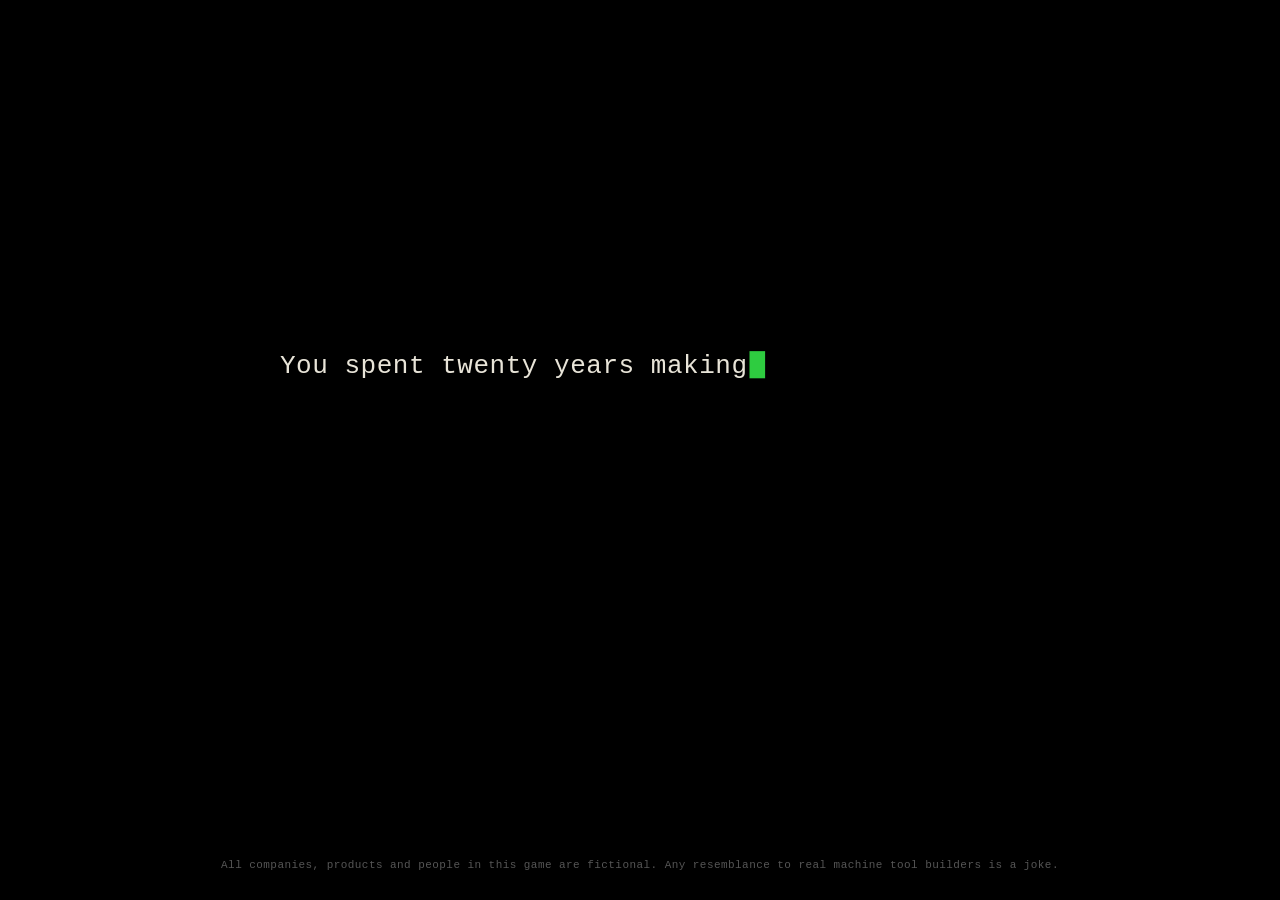
==== index.html @ 15ce0f37 "Add throwable items, WSIB, and percussive maintenance Scrap blocks, a steel block, coffee, a chuck k" ====
<!DOCTYPE html>
<html lang="en">
<head>
<meta charset="utf-8">
<title>Shop Simulator</title>
<meta name="viewport" content="width=device-width, initial-scale=1, maximum-scale=1, user-scalable=no">
<meta name="description" content="Run a plastic injection mold shop. Buy machines, hire people, win contracts, build the tools, ship them on time. Or go broke trying.">
<link rel="icon" href="data:image/svg+xml,%3Csvg xmlns='http://www.w3.org/2000/svg' viewBox='0 0 32 32'%3E%3Crect width='32' height='32' fill='%23222'/%3E%3Crect x='5' y='8' width='22' height='18' fill='%234a6a8a'/%3E%3Crect x='9' y='12' width='14' height='9' fill='%23111'/%3E%3Ccircle cx='24' cy='23' r='2.5' fill='%2340c040'/%3E%3C/svg%3E">
<link rel="stylesheet" href="style.css">
</head>
<body>

<!-- ============ INTRO ============ -->
<div id="intro" class="screen">
  <div class="wrap">
    <p id="introText"></p>
    <p id="introPrompt">press the any key to continue</p>
  </div>
  <p id="disclaimer">All companies, products and people in this game are fictional. Any resemblance to real machine tool builders is a joke.</p>
</div>

<!-- ============ NAME THE SHOP ============ -->
<div id="naming" class="screen hidden">
  <div class="paper">
    <h1>ARTICLES OF INCORPORATION</h1>
    <p class="sub">Form 7A &middot; Sole proprietorship &middot; Tool &amp; die, mold making</p>
    <label for="shopName">Name of business</label>
    <input id="shopName" maxlength="28" autocomplete="off" spellcheck="false" placeholder="e.g. Northside Mold &amp; Tool">
    <p class="fine">The name goes on the sign, the quotes, the invoices, the crates, the coffee mugs, and the complaint emails. Renaming later costs a new sign.</p>
    <div class="row">
      <button id="nameRandom" class="btn ghost">PICK ONE FOR ME</button>
      <button id="nameGo" class="btn">SIGN &amp; OPEN THE DOORS</button>
    </div>
    <p id="continueRow" class="fine hidden">There is an existing shop in this browser. <button id="continueBtn" class="link">Continue it</button> instead.</p>
  </div>
</div>

<!-- ============ THE SHOP ============ -->
<canvas id="game"></canvas>

<div id="hud" class="hidden">
  <div id="shopSign"></div>
  <div id="mail" class="hidden">INBOX <b id="mailCount">0</b></div>
  <div id="cash">$0</div>
  <div id="clock">
    <span id="clockText">Day 1 &middot; Mon 8:00</span>
    <span id="speeds"><button data-speed="0">II</button><button data-speed="1" class="on">1x</button><button data-speed="2">2x</button><button data-speed="3">3x</button><button id="endDay" data-speed="60" title="N">END DAY</button></span>
    <span id="fatigue"></span>
  </div>
  <div id="crosshair"></div>
  <div id="hint"></div>
  <div id="toast"></div>
  <div id="tag"></div>
  <div id="placeBar" class="hidden">
    <div id="placeMsg"></div>
    <div class="placeBtns"><button id="placeRot">ROTATE</button><button id="placeNo">CANCEL</button><button id="placeOk">CONFIRM</button></div>
    <div id="placeHelp">drag it, or click where it goes &middot; arrows nudge &middot; R rotates &middot; Enter confirms &middot; Esc cancels</div>
  </div>
  <div id="touchBtns">
    <button id="isoBtn" aria-label="overhead view">ISO</button>
    <button id="clipBtn" aria-label="clipboard">CLIP</button>
    <button id="pauseBtn" aria-label="pause">II</button>
  </div>
</div>

<div id="touch"><div class="knob"></div></div>
<div id="vignette"></div>

<div id="enter" class="overlay hidden">
  <div>click to walk in</div>
  <small>
    WASD walk &middot; shift run &middot; mouse look &middot; click or E to use, pick up, throw &middot; G to put it down &middot; V overhead view &middot; Tab clipboard &middot; 1 2 3 clock speed &middot; N end the day &middot; Esc pause<br>
    on touch: left side to move, drag the right to look, tap to use
  </small>
</div>

<!-- ============ CLIPBOARD (management) ============ -->
<div id="clip" class="overlay hidden">
  <div class="board">
    <div class="clipTop"><span class="clipTitle" id="clipTitle">CLIPBOARD</span><button id="clipClose" class="x" aria-label="close">&times;</button></div>
    <nav id="clipTabs">
      <button data-tab="inbox" class="on">INBOX <i id="inboxBadge" class="badge hidden"></i></button>
      <button data-tab="jobs">JOBS</button>
      <button data-tab="people">PEOPLE</button>
      <button data-tab="shop">SHOP</button>
      <button data-tab="machines">MACHINES</button>
      <button data-tab="bank">BANK</button>
    </nav>
    <section id="tab-inbox" class="tab"></section>
    <section id="tab-jobs" class="tab hidden"></section>
    <section id="tab-people" class="tab hidden"></section>
    <section id="tab-shop" class="tab hidden"></section>
    <section id="tab-machines" class="tab hidden"></section>
    <section id="tab-bank" class="tab hidden"></section>
  </div>
</div>

<!-- ============ PERSON PANEL ============ -->
<div id="person" class="overlay hidden">
  <div class="board small">
    <div class="clipTop"><span class="clipTitle" id="personTitle">SOMEBODY</span><button id="personClose" class="x" aria-label="close">&times;</button></div>
    <div id="personBody"></div>
  </div>
</div>

<!-- ============ MACHINE PANEL ============ -->
<div id="panel" class="overlay hidden">
  <div class="board small">
    <div class="clipTop"><span class="clipTitle" id="panelTitle">MACHINE</span><button id="panelClose" class="x" aria-label="close">&times;</button></div>
    <div id="panelBody"></div>
  </div>
</div>

<div id="closing" class="overlay hidden">
  <h2>FIVE O'CLOCK.</h2>
  <p id="closingLine"></p>
  <button class="btn" id="homeBtn">LOCK UP &amp; GO HOME</button>
  <button class="btn" id="stayBtn">STAY LATE</button>
  <p class="overlayNote">Stay late and you get more done today. Tomorrow you will be tired, and tired people press the wrong button.</p>
</div>

<div id="night" class="overlay hidden">
  <p id="nightShop"></p>
  <h2>HOME.</h2>
  <div id="nightClock">17:00</div>
  <p id="nightLine"></p>
  <button class="btn hidden" id="wakeBtn">BACK TO WORK</button>
</div>

<div id="pause" class="overlay hidden">
  <h2>PAUSED</h2>
  <p id="pauseShop"></p>
  <button class="btn" id="resumeBtn">BACK TO WORK</button>
  <button class="btn" id="saveBtn">SAVE</button>
  <button class="btn" id="quitBtn">LOCK UP &amp; GO HOME</button>
  <p id="pauseNote"></p>
</div>

<div id="fail" class="overlay hidden">
  <div>the shop could not be loaded.</div>
  <small>this browser does not do WebGL, or something else went wrong. the console knows.</small>
</div>

<script type="module" src="js/main.js"></script>
</body>
</html>
---- style.css ----
:root{--bg:#0a0a0a;--paper:#f3efe4;--ink:#111;--green:#2ecc40;--amber:#f0b429;--red:#d0021b;--steel:#4a6a8a}
*{box-sizing:border-box}
html,body{margin:0;height:100%;background:var(--bg);color:var(--ink);font-family:"Courier New",Courier,monospace;overflow:hidden}
.hidden{display:none!important}
.screen{position:fixed;inset:0;overflow:auto;z-index:10}
button{font:inherit;cursor:pointer}
.btn{background:var(--ink);color:#fff;border:2px solid var(--ink);padding:12px 22px;font-size:15px;letter-spacing:.12em;text-transform:uppercase}
.btn:hover{background:#333}
.btn.ghost{background:transparent;color:var(--ink)}
.btn.ghost:hover{background:#ddd}
.btn[disabled]{opacity:.4;cursor:not-allowed}
.link{background:none;border:none;text-decoration:underline;padding:0;color:inherit}

/* intro */
#intro{background:#000;color:#e8e4d8;display:flex;align-items:center;justify-content:center;padding:24px;cursor:pointer;user-select:none;transition:opacity .7s;z-index:30}
#intro.fade{opacity:0}
#intro .wrap{max-width:720px;width:100%}
#introText{font-size:clamp(18px,2.6vw,26px);line-height:1.7;min-height:6em;margin:0;letter-spacing:.02em;white-space:pre-line}
#introText::after{content:'\2588';animation:blink 1s steps(1) infinite;margin-left:2px;color:var(--green)}
@keyframes blink{50%{opacity:0}}
#introPrompt{margin:40px 0 0;font-size:14px;letter-spacing:.25em;color:#888;opacity:0;transition:opacity .8s}
#introPrompt.show{opacity:1;animation:blink 1.6s steps(1) infinite}
#disclaimer{position:absolute;left:0;right:0;bottom:18px;text-align:center;font-size:11px;color:#555;padding:0 24px;letter-spacing:.04em}

/* naming */
#naming{background:#2a2a2a;display:flex;align-items:center;justify-content:center;padding:24px}
.paper{background:var(--paper);max-width:620px;width:100%;padding:36px 40px;box-shadow:0 20px 60px rgba(0,0,0,.6);border-top:14px solid #c9c2ad}
.paper h1{margin:0;font-size:clamp(20px,3.4vw,30px);letter-spacing:.14em;border-bottom:3px double var(--ink);padding-bottom:10px}
.paper .sub{color:#666;font-size:12px;letter-spacing:.08em;margin:8px 0 28px}
.paper label{display:block;font-size:12px;letter-spacing:.2em;text-transform:uppercase;color:#555;margin-bottom:6px}
.paper input{width:100%;font:inherit;font-size:clamp(20px,3vw,28px);padding:10px 12px;border:none;border-bottom:2px solid var(--ink);background:transparent;outline:none;letter-spacing:.04em}
.paper .fine{font-size:12px;color:#666;line-height:1.6;margin:16px 0 24px}
.paper .row{display:flex;gap:12px;flex-wrap:wrap;justify-content:flex-end}

/* canvas + hud */
#game{position:fixed;inset:0;width:100%;height:100%;display:block;z-index:1}
#hud{position:fixed;inset:0;pointer-events:none;color:#fff;text-shadow:0 1px 2px #000;z-index:2}
#shopSign{position:absolute;left:18px;top:14px;font-size:15px;letter-spacing:.2em;text-transform:uppercase;opacity:.9}
#mail{position:absolute;left:18px;top:40px;font-size:11px;letter-spacing:.2em;color:var(--amber);border:1px solid var(--amber);padding:3px 8px}
#mail b{background:var(--amber);color:#000;padding:0 6px;margin-left:4px}
.badge{display:inline-block;background:var(--red);color:#fff;font-style:normal;font-size:10px;padding:1px 6px;margin-left:4px;border-radius:9px}
.rfq{border:2px solid var(--ink);background:#fff;padding:12px 14px;margin:0 0 12px;position:relative}
.rfq.quoted{border-style:dashed;opacity:.8}
.rfq .from{font-size:11px;letter-spacing:.15em;color:#666;text-transform:uppercase}
.rfq h3{margin:4px 0 6px;font-size:16px;letter-spacing:.04em}
.stages{list-style:none;padding:0;margin:8px 0;font-size:12px;display:flex;flex-wrap:wrap;gap:6px}
.stages li{border:1px solid #999;padding:2px 8px;background:#f7f5ee}
.stages li.missing{border-color:var(--red);color:var(--red)}
.stages li.done{border-color:#2a7a2a;color:#2a7a2a;text-decoration:line-through}
.stages li.out{border-color:#b08a2a;color:#8a6a1a}
.quote{display:flex;align-items:center;gap:12px;flex-wrap:wrap;margin-top:10px}
.quote input[type=range]{flex:1;min-width:140px}
.quote .price{font-size:20px;font-weight:bold;min-width:90px}
.quote .est{font-size:11px;color:#666}
.quote button{background:var(--ink);color:#fff;border:none;padding:8px 14px;font-size:12px;letter-spacing:.08em}
.quote button.ghost{background:transparent;color:#444;border:1px solid #999}
.msg{border-bottom:1px dotted #bbb;padding:10px 4px}
.msg.unread{background:#fffbe6}
.msg .from{font-size:11px;letter-spacing:.15em;color:#666;text-transform:uppercase}
.msg .subj{font-weight:bold;margin:2px 0}
.msg .body{font-size:13px;color:#333;line-height:1.5}
.job{border:2px solid var(--ink);background:#fff;padding:12px 14px;margin:0 0 12px}
.job.ready{border-color:#2a7a2a}
.job.late{border-color:var(--red)}
.job .meta{font-size:12px;color:#555;margin:2px 0 6px}
.job .item{border-top:1px dotted #bbb;padding:8px 0 4px;margin-top:6px}
.job .item .bar{margin:2px 0 6px}
.job .acts{display:flex;gap:8px;flex-wrap:wrap;margin-top:8px}
.job .acts button{background:var(--ink);color:#fff;border:none;padding:8px 14px;font-size:12px;letter-spacing:.08em}
.job .acts button.ship{background:#2a7a2a}
.job .acts button.ghost{background:transparent;color:#444;border:1px solid #999}
.pickjob{list-style:none;padding:0;margin:8px 0}
.pickjob li{display:flex;justify-content:space-between;align-items:center;gap:10px;padding:8px 0;border-bottom:1px dotted #bbb}
.pickjob button{background:var(--ink);color:#fff;border:none;padding:6px 12px;font-size:11px;letter-spacing:.08em}
.pickjob li.practice{color:#666}
#cash{position:absolute;right:18px;top:14px;font-size:22px;font-weight:bold;letter-spacing:.06em;transition:color .3s}
#cash.bad{color:#ff5c5c}
#clock{position:absolute;left:18px;bottom:16px;font-size:14px;letter-spacing:.08em;display:flex;gap:14px;align-items:center}
#speeds{display:inline-flex;gap:4px;pointer-events:auto}
#speeds button{width:38px;height:28px;background:rgba(0,0,0,.5);color:#ccc;border:1px solid rgba(255,255,255,.35);font-size:12px;padding:0}
#speeds button.on{background:#fff;color:#000;border-color:#fff}
#speeds #endDay{width:auto;padding:0 10px;letter-spacing:.08em}
#endDay.home{background:rgba(240,180,41,.25);border-color:var(--amber);color:#fff}
#fatigue{font-size:11px;letter-spacing:.2em;color:var(--amber);padding:3px 8px;border:1px solid var(--amber);display:none}
#fatigue.show{display:inline-block}
#fatigue.bad{color:#ff6b6b;border-color:#ff6b6b}
#crosshair{position:absolute;left:50%;top:50%;width:6px;height:6px;margin:-3px;border-radius:50%;background:rgba(255,255,255,.85)}
body.iso #crosshair{display:none}
#hint{position:absolute;left:50%;top:calc(50% + 22px);transform:translateX(-50%);font-size:14px;letter-spacing:.08em;opacity:0;transition:opacity .15s;white-space:nowrap}
#hint.show{opacity:1}
#toast{position:absolute;left:50%;top:calc(50% - 90px);transform:translateX(-50%);font-size:16px;opacity:0;transition:opacity .3s;white-space:nowrap;letter-spacing:.06em;max-width:90vw;text-align:center}
#toast.show{opacity:1}
#tag{position:absolute;left:50%;top:calc(50% - 56px);transform:translateX(-50%);font-size:12px;letter-spacing:.1em;background:rgba(0,0,0,.6);padding:6px 10px;border:1px solid rgba(255,255,255,.3);opacity:0;transition:opacity .15s;white-space:nowrap}
#tag.show{opacity:1}
#placeBar{position:absolute;left:50%;bottom:64px;transform:translateX(-50%);display:flex;flex-direction:column;align-items:center;gap:8px;pointer-events:auto;background:rgba(0,0,0,.65);padding:12px 16px;border:1px solid rgba(255,255,255,.3);max-width:94vw}
#placeMsg{font-size:14px;letter-spacing:.1em;min-height:1.2em}
#placeMsg.bad{color:#ff6b6b}
.placeBtns{display:flex;gap:8px}
.placeBtns button{min-width:100px;height:40px;background:rgba(255,255,255,.1);color:#eee;border:1px solid rgba(255,255,255,.5);font-size:13px;letter-spacing:.12em}
.placeBtns button:hover{background:rgba(255,255,255,.22)}
#placeOk{background:var(--green);color:#000;border-color:var(--green);font-weight:bold}
#placeOk:hover{background:#5ee070}
#placeOk[disabled]{background:#444;color:#999;border-color:#555;cursor:not-allowed}
#placeHelp{font-size:11px;color:#aaa;letter-spacing:.06em;text-align:center}
body.touch #placeHelp{display:none}
body.touch #placeBar{bottom:110px}
#touchBtns{position:absolute;right:16px;top:52px;display:flex;flex-direction:column;gap:8px;pointer-events:auto}
#touchBtns button{display:none;width:52px;height:40px;font-size:12px;font-weight:bold;letter-spacing:.08em;color:#eee;background:rgba(0,0,0,.45);border:1px solid rgba(255,255,255,.5);padding:0}
body.touch #touchBtns button{display:block}

/* touch joystick */
#touch{position:fixed;left:24px;bottom:60px;width:120px;height:120px;border-radius:50%;border:2px solid rgba(255,255,255,.35);display:none;z-index:4;pointer-events:none}
#touch .knob{position:absolute;left:40px;top:40px;width:40px;height:40px;border-radius:50%;background:rgba(255,255,255,.5)}
body.touch:not(.iso) #touch{display:block}
body.touch #enter small{display:none}

/* overlays */
.overlay{position:fixed;inset:0;display:flex;flex-direction:column;align-items:center;justify-content:center;color:#eee;text-align:center;background:rgba(0,0,0,.78);z-index:5;padding:20px}
.overlay small{display:block;margin-top:14px;font-size:12px;color:#999;letter-spacing:.05em;line-height:1.9}
#pause h2,#closing h2,#night h2{letter-spacing:.3em;font-weight:normal}
#closing{background:rgba(0,0,0,.86)}
#closing .btn,#night .btn{background:transparent;color:#eee;border-color:#eee;min-width:280px;margin:5px}
#closing .btn:hover,#night .btn:hover{background:#eee;color:#111}
#closingLine{color:#aaa;font-size:14px;letter-spacing:.06em;margin:0 0 18px;max-width:520px;line-height:1.7}
.overlayNote{color:#777;font-size:12px;max-width:520px;line-height:1.7;letter-spacing:.04em;margin-top:18px}
#night{background:#000;z-index:8;transition:opacity 1.2s}
#night.fade{opacity:0}
#nightShop{letter-spacing:.2em;color:#666;font-size:12px}
#nightClock{font-size:clamp(40px,8vw,72px);letter-spacing:.1em;margin:8px 0 14px;font-variant-numeric:tabular-nums}
#nightLine{color:#aaa;font-size:14px;letter-spacing:.06em;max-width:520px;line-height:1.8;min-height:3em}
body.tired #vignette{opacity:1}
#vignette{position:fixed;inset:0;pointer-events:none;z-index:3;opacity:0;transition:opacity 2s;background:radial-gradient(ellipse at center,transparent 45%,rgba(0,0,0,.55) 100%)}
#pause .btn{background:transparent;color:#eee;border-color:#eee;min-width:260px;margin:5px}
#pause .btn:hover{background:#eee;color:#111}
#pauseShop{letter-spacing:.15em;color:#aaa;font-size:13px;margin:0 0 18px}
#pauseNote{color:#888;font-size:13px;min-height:1.4em;margin-top:18px;letter-spacing:.05em}

/* clipboard */
.board{background:var(--paper);color:var(--ink);width:min(820px,96vw);max-height:92vh;overflow:auto;text-align:left;box-shadow:0 20px 60px rgba(0,0,0,.6);border-top:16px solid #5a4a33;position:relative}
.board.small{width:min(520px,96vw)}
.board::before{content:'';position:absolute;left:50%;top:-30px;width:110px;height:30px;margin-left:-55px;background:#777;border-radius:6px 6px 0 0;box-shadow:inset 0 -6px 0 #444}
.clipTop{display:flex;justify-content:space-between;align-items:center;padding:16px 20px 8px}
.clipTitle{letter-spacing:.3em;font-size:14px}
.x{background:none;border:none;font-size:26px;line-height:1;color:#444;padding:0 4px}
#clipTabs{display:flex;gap:0;border-bottom:2px solid var(--ink);margin:0 20px}
#clipTabs button{flex:1;background:transparent;border:none;padding:10px 0;letter-spacing:.2em;font-size:13px;color:#777;border-bottom:3px solid transparent;margin-bottom:-2px}
#clipTabs button.on{color:var(--ink);border-bottom-color:var(--ink)}
.tab{padding:18px 20px 26px}
.cat{list-style:none;padding:0;margin:0;display:grid;grid-template-columns:repeat(auto-fill,minmax(230px,1fr));gap:12px}
.cat li{border:2px solid var(--ink);background:#fff;padding:12px;display:flex;flex-direction:column;gap:6px;position:relative}
.cat .name{font-weight:bold;font-size:15px;text-transform:uppercase;letter-spacing:.04em}
.cat .brand{font-size:12px;color:#555}
.cat .blurb{font-size:12px;color:#555;line-height:1.5;flex:1}
.cat .foot{font-size:11px;color:#777;letter-spacing:.05em}
.cat .buy{display:flex;gap:6px;margin-top:4px}
.cat .buy button{flex:1;background:var(--ink);color:#fff;border:none;padding:8px 4px;font-size:12px;letter-spacing:.06em}
.cat .buy button.used{background:#6b5a3e}
.cat .buy button.fin{background:#2a5a8a;font-size:11px}
h4.sect{letter-spacing:.2em;font-size:12px;margin:22px 0 8px;border-bottom:1px solid #999;padding-bottom:4px}
.cat .buy button[disabled]{opacity:.35;cursor:not-allowed}
.cat .tagx{position:absolute;top:-10px;left:12px;background:var(--red);color:#fff;font-size:10px;padding:2px 8px;letter-spacing:.1em}
.ledger{width:100%;border-collapse:collapse;font-size:13px}
.ledger th{text-align:left;border-bottom:2px solid var(--ink);padding:6px 4px;letter-spacing:.1em;font-size:11px}
.ledger td{padding:6px 4px;border-bottom:1px dotted #bbb}
.ledger td.num{text-align:right;white-space:nowrap}
.ledger tr.neg td.num{color:var(--red)}
.big{font-size:26px;font-weight:bold;margin:4px 0 14px}
.note{font-size:12px;color:#666;line-height:1.6}
.row2{display:flex;justify-content:space-between;align-items:baseline;gap:12px;flex-wrap:wrap}
#panelBody,#personBody{padding:6px 20px 24px;font-size:13px;line-height:1.6}
.speech{background:#fff;border:2px solid var(--ink);padding:10px 14px;margin:6px 0 14px;position:relative;font-size:14px}
.speech::after{content:'';position:absolute;left:22px;bottom:-10px;border:8px solid transparent;border-top-color:var(--ink);border-bottom:0}
.skills{display:flex;gap:10px;flex-wrap:wrap;font-size:11px;letter-spacing:.06em;margin:6px 0}
.skills span{border:1px solid #999;padding:2px 8px;background:#f7f5ee}
.skills span.lie{border-color:var(--red);color:var(--red)}
.pcard{border:2px solid var(--ink);background:#fff;padding:12px 14px;margin:0 0 12px}
.pcard .acts{display:flex;gap:8px;flex-wrap:wrap;margin-top:8px}
.pcard .acts button,.pacts button{background:var(--ink);color:#fff;border:none;padding:8px 14px;font-size:12px;letter-spacing:.08em}
.pcard .acts button.ghost,.pacts button.ghost{background:transparent;color:#444;border:1px solid #999}
.pcard .acts button.danger{background:transparent;color:var(--red);border:1px solid var(--red)}
.pacts{display:flex;gap:8px;flex-wrap:wrap;margin:10px 0}
.morale{font-size:11px;letter-spacing:.15em;text-transform:uppercase}
.morale.low{color:var(--red)}
#panelBody .check{list-style:none;padding:0;margin:10px 0}
#panelBody .check li{padding:6px 0;border-bottom:1px dotted #bbb;display:flex;justify-content:space-between;gap:10px}
#panelBody .check li.done{color:#2a7a2a}
#panelBody .check li.skipped{color:var(--red)}
#panelBody .check .why{font-style:normal;font-size:10px;letter-spacing:.1em;color:var(--red);margin-left:6px}
#panelBody .check button{background:var(--ink);color:#fff;border:none;padding:4px 10px;font-size:11px;letter-spacing:.08em}
#panelBody .check button.skip{background:transparent;color:#444;border:1px solid #999}
.mgHead{display:flex;justify-content:space-between;align-items:baseline;gap:10px;margin:8px 0 6px;flex-wrap:wrap}
.mgHead b{letter-spacing:.08em}
.mgHead span{font-size:11px;color:#666}
canvas.mg{display:block;width:100%;max-width:420px;height:auto;border:2px solid var(--ink);background:#f3efe4;touch-action:none;user-select:none;cursor:pointer}
.mgFoot{min-height:1.6em;font-size:13px;margin:8px 0 4px;color:#333}
.files{list-style:none;padding:0;margin:0;border:2px solid var(--ink);background:#fff;max-height:240px;overflow:auto}
.files li{padding:7px 12px;border-bottom:1px dotted #bbb;cursor:pointer;font-size:13px;letter-spacing:.04em}
.files li:hover{background:#eef}
.cycle{display:block;width:100%;margin:16px 0 6px;background:var(--green);color:#000;border:4px solid #1a7a2a;padding:16px;font-size:18px;font-weight:bold;letter-spacing:.3em;box-shadow:0 6px 0 #0b4a16}
.cycle:active{transform:translateY(4px);box-shadow:0 2px 0 #0b4a16}
.cycle[disabled]{filter:grayscale(.8);opacity:.6}
.bar{height:8px;background:#ddd;border:1px solid #999;margin:4px 0 10px}
.bar i{display:block;height:100%;background:var(--steel)}
.btn.sm{padding:6px 12px;font-size:12px}
@media (max-width:600px){.paper{padding:26px 20px}.tab{padding:14px 12px 20px}#clipTabs{margin:0 12px}#cash{font-size:18px}}
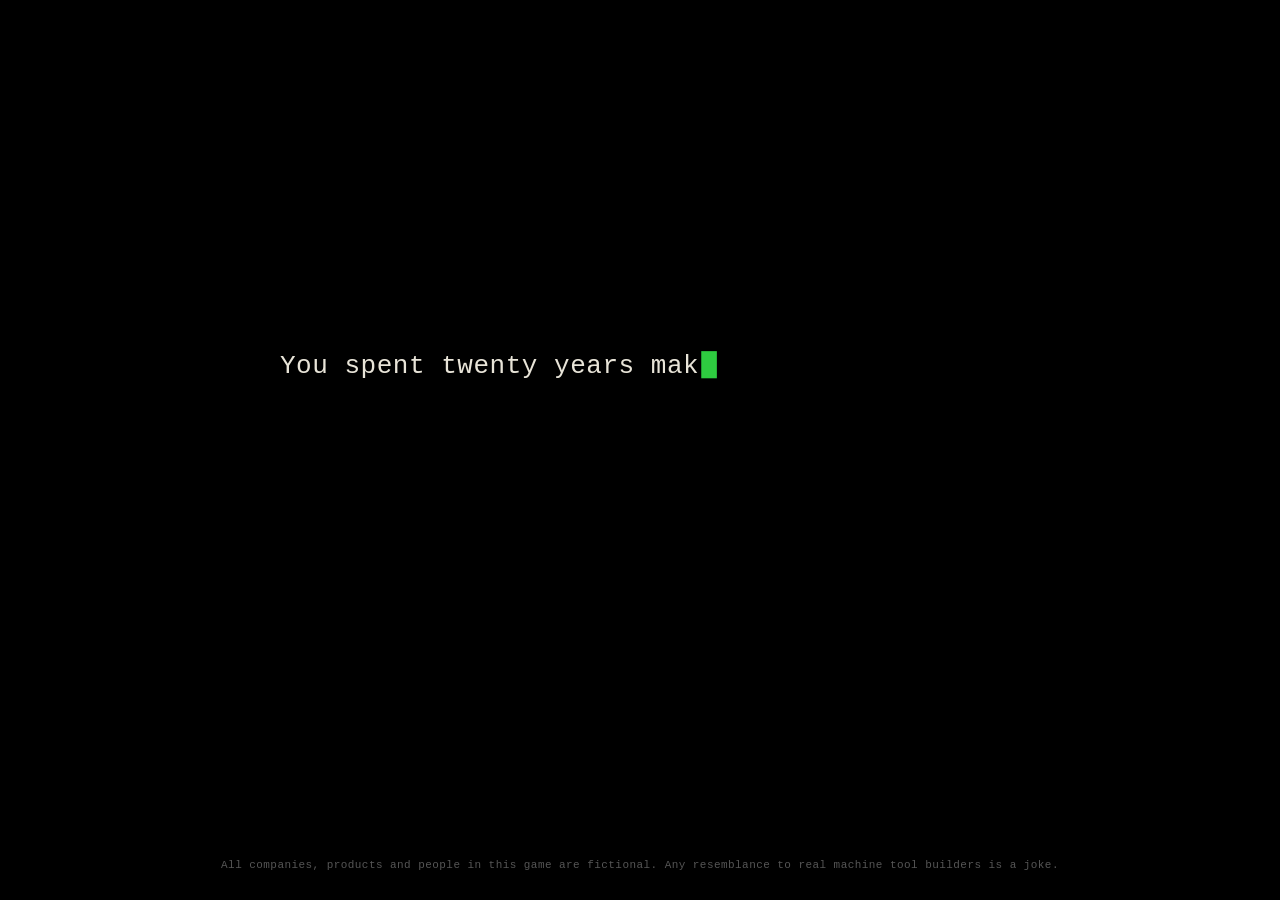
==== commit 5c188302: "Life on the floor: speech bubbles, gathering round, the radio, whiteboard, war stories Crew lines no" ====
--- a/index.html
+++ b/index.html
@@ -65,6 +65,7 @@
 
 <div id="touch"><div class="knob"></div></div>
 <div id="vignette"></div>
+<div id="bubbles"></div>
 
 <div id="enter" class="overlay hidden">
   <div>click to walk in</div>
@@ -134,6 +135,7 @@
   <button class="btn" id="saveBtn">SAVE</button>
   <button class="btn" id="quitBtn">LOCK UP &amp; GO HOME</button>
   <p id="pauseNote"></p>
+  <div id="pauseWall"></div>
 </div>
 
 <div id="fail" class="overlay hidden">
--- a/style.css
+++ b/style.css
@@ -129,6 +129,13 @@
 #nightClock{font-size:clamp(40px,8vw,72px);letter-spacing:.1em;margin:8px 0 14px;font-variant-numeric:tabular-nums}
 #nightLine{color:#aaa;font-size:14px;letter-spacing:.06em;max-width:520px;line-height:1.8;min-height:3em}
 body.tired #vignette{opacity:1}
+#bubbles{position:fixed;inset:0;pointer-events:none;z-index:3;overflow:hidden}
+.bubble{position:absolute;transform:translate(-50%,-100%);background:#f3efe4;color:#111;font-size:13px;padding:6px 10px;border:2px solid #111;max-width:260px;white-space:normal;text-align:center;line-height:1.35;opacity:0;transition:opacity .2s}
+.bubble.show{opacity:1}
+.bubble::after{content:'';position:absolute;left:50%;bottom:-9px;margin-left:-7px;border:7px solid transparent;border-top-color:#111;border-bottom:0}
+.bubble b{display:block;font-size:10px;letter-spacing:.15em;color:#666;margin-bottom:2px}
+#pauseWall{max-width:560px;font-size:12px;color:#999;line-height:1.8;margin-top:14px;letter-spacing:.04em}
+#pauseWall b{color:#eee}
 #vignette{position:fixed;inset:0;pointer-events:none;z-index:3;opacity:0;transition:opacity 2s;background:radial-gradient(ellipse at center,transparent 45%,rgba(0,0,0,.55) 100%)}
 #pause .btn{background:transparent;color:#eee;border-color:#eee;min-width:260px;margin:5px}
 #pause .btn:hover{background:#eee;color:#111}
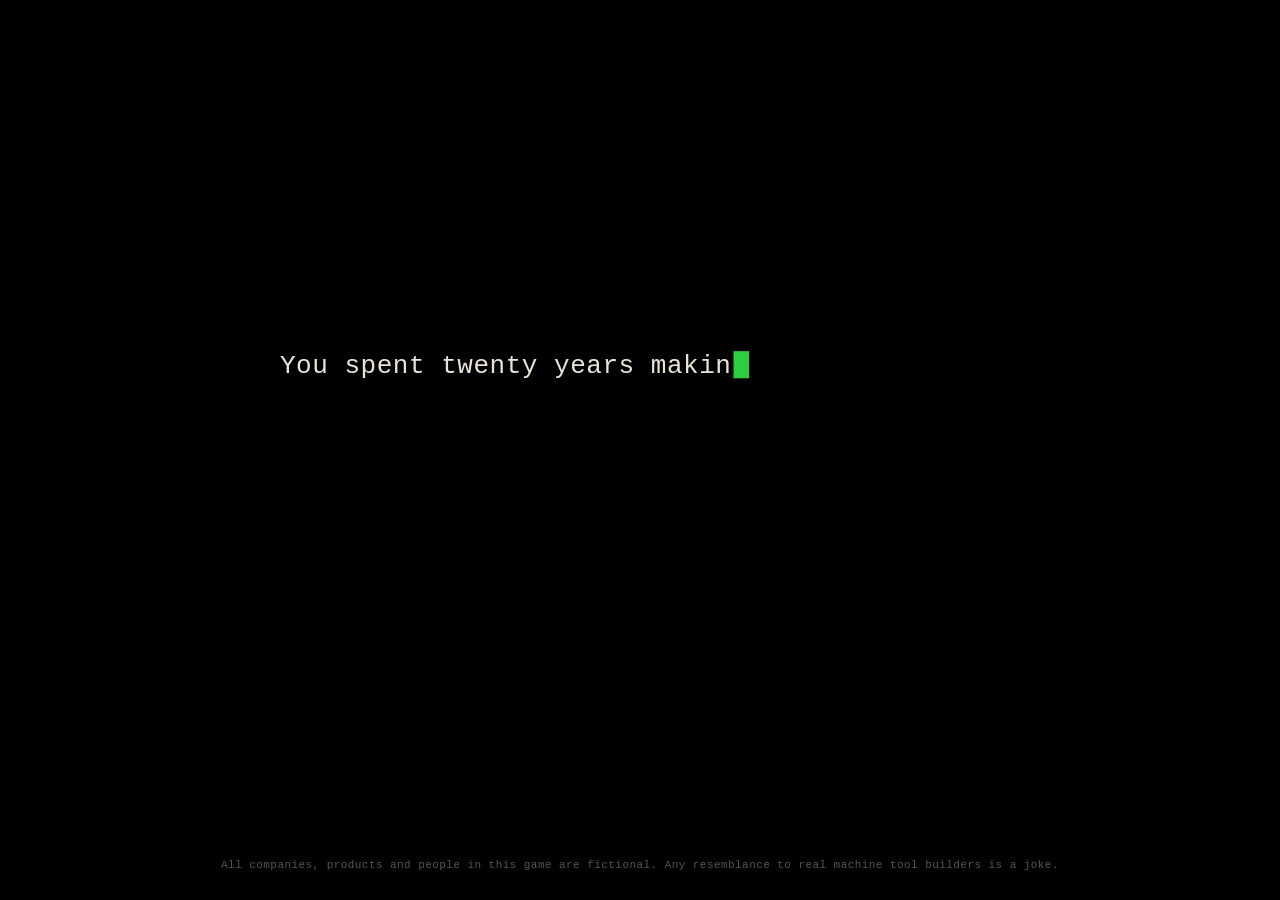
==== commit a95cad5b: "Add the valuation and the retirement ending The BANK tab and the pause screen show what the shop is " ====
--- a/index.html
+++ b/index.html
@@ -126,6 +126,20 @@
   <div id="nightClock">17:00</div>
   <p id="nightLine"></p>
   <button class="btn hidden" id="wakeBtn">BACK TO WORK</button>
+  <button class="btn hidden" id="retireBtn">RETIRE</button>
+</div>
+
+<div id="retire" class="overlay hidden">
+  <div class="paper wide">
+    <h1>NOTICE OF RETIREMENT</h1>
+    <p class="sub" id="retireShop"></p>
+    <div id="retireBody"></div>
+    <div class="row">
+      <button id="retireNo" class="btn ghost">ONE MORE YEAR</button>
+      <button id="retireYes" class="btn">SELL THE SHOP</button>
+    </div>
+    <p class="fine">Selling the shop ends this game. The save goes in the dumpster with the tarp. The wall comes with you.</p>
+  </div>
 </div>
 
 <div id="pause" class="overlay hidden">
@@ -134,6 +148,7 @@
   <button class="btn" id="resumeBtn">BACK TO WORK</button>
   <button class="btn" id="saveBtn">SAVE</button>
   <button class="btn" id="quitBtn">LOCK UP &amp; GO HOME</button>
+  <button class="btn hidden" id="pauseRetire">RETIRE</button>
   <p id="pauseNote"></p>
   <div id="pauseWall"></div>
 </div>
--- a/style.css
+++ b/style.css
@@ -210,3 +210,17 @@
 .bar i{display:block;height:100%;background:var(--steel)}
 .btn.sm{padding:6px 12px;font-size:12px}
 @media (max-width:600px){.paper{padding:26px 20px}.tab{padding:14px 12px 20px}#clipTabs{margin:0 12px}#cash{font-size:18px}}
+
+/* the retirement paper */
+#retire{z-index:9}
+#retire .paper{color:var(--ink);text-align:center}
+#retire .paper h1{color:var(--ink)}
+#retire .paper.wide{max-width:640px;max-height:92vh;overflow:auto}
+#retireBody{text-align:left;font-size:13px;line-height:1.7;color:#333}
+#retireBody h4{margin:14px 0 4px;letter-spacing:.2em;font-weight:normal;color:#666;font-size:11px}
+#retireBody table{width:100%;border-collapse:collapse}
+#retireBody td{padding:2px 0;border-bottom:1px dotted #bbb}
+#retireBody td.num{text-align:right;font-variant-numeric:tabular-nums}
+#retireBody tr.total td{border-bottom:2px solid #333;font-weight:bold}
+#retireBody .verdict{margin:0;padding-left:18px}
+#retireBody .verdict li{margin:2px 0}
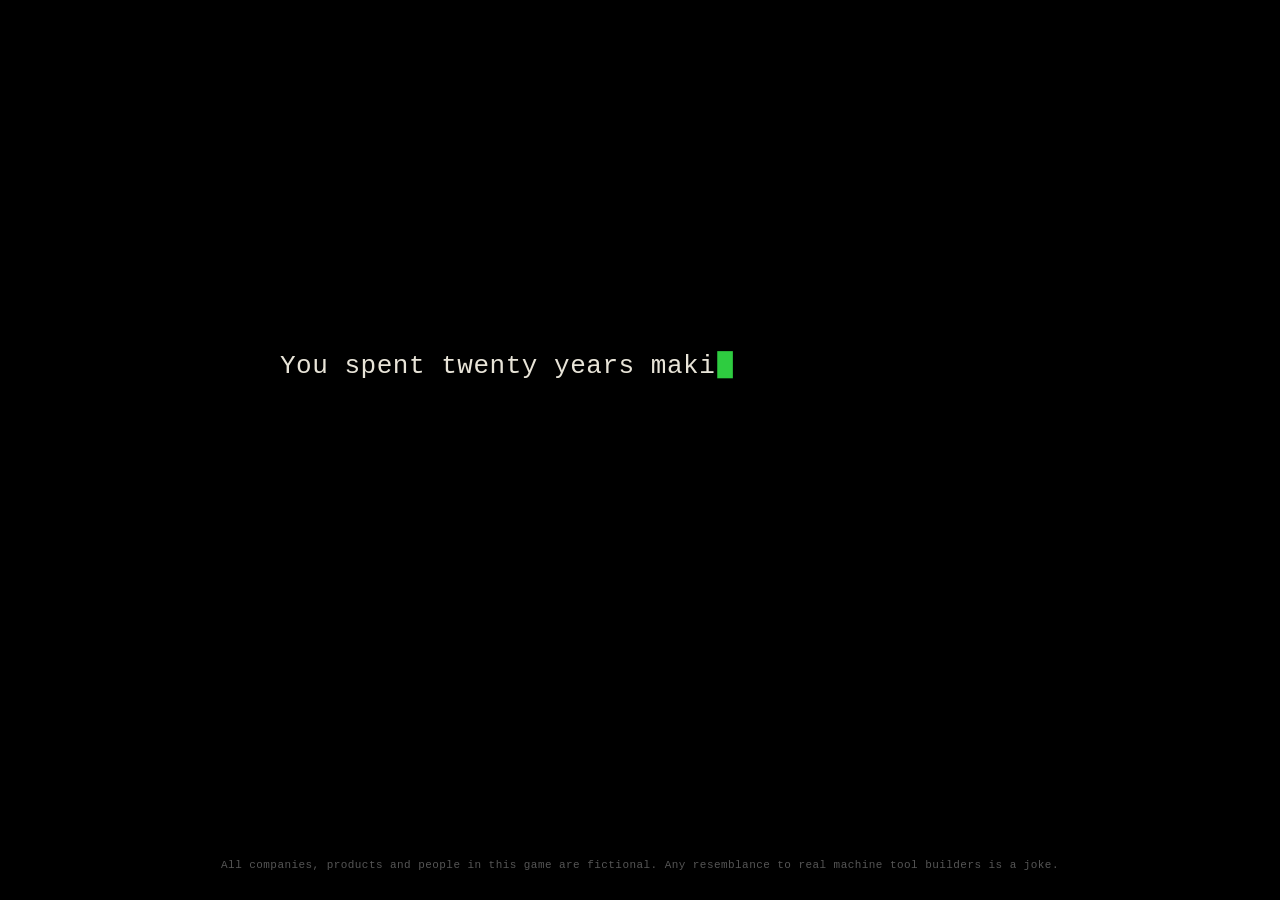
==== commit 51cae59b: "Add maintenance, breakdowns, tech visits, the E-stop and the bank calling it Machines carry way oil " ====
--- a/index.html
+++ b/index.html
@@ -153,6 +153,15 @@
   <div id="pauseWall"></div>
 </div>
 
+<div id="broke" class="overlay hidden">
+  <p id="brokeShop"></p>
+  <h2>THE BANK CALLED IT.</h2>
+  <p id="brokeLine"></p>
+  <button class="btn" id="brokeLoad">LOAD LAST MONTH</button>
+  <button class="btn" id="brokeNew">START OVER</button>
+  <p class="overlayNote">Four weeks in the red. They were polite about it. The autosave from the start of the month is still on the desk.</p>
+</div>
+
 <div id="fail" class="overlay hidden">
   <div>the shop could not be loaded.</div>
   <small>this browser does not do WebGL, or something else went wrong. the console knows.</small>
--- a/style.css
+++ b/style.css
@@ -117,10 +117,10 @@
 /* overlays */
 .overlay{position:fixed;inset:0;display:flex;flex-direction:column;align-items:center;justify-content:center;color:#eee;text-align:center;background:rgba(0,0,0,.78);z-index:5;padding:20px}
 .overlay small{display:block;margin-top:14px;font-size:12px;color:#999;letter-spacing:.05em;line-height:1.9}
-#pause h2,#closing h2,#night h2{letter-spacing:.3em;font-weight:normal}
+#pause h2,#closing h2,#night h2,#broke h2{letter-spacing:.3em;font-weight:normal}
 #closing{background:rgba(0,0,0,.86)}
-#closing .btn,#night .btn{background:transparent;color:#eee;border-color:#eee;min-width:280px;margin:5px}
-#closing .btn:hover,#night .btn:hover{background:#eee;color:#111}
+#closing .btn,#night .btn,#broke .btn{background:transparent;color:#eee;border-color:#eee;min-width:280px;margin:5px}
+#closing .btn:hover,#night .btn:hover,#broke .btn:hover{background:#eee;color:#111}
 #closingLine{color:#aaa;font-size:14px;letter-spacing:.06em;margin:0 0 18px;max-width:520px;line-height:1.7}
 .overlayNote{color:#777;font-size:12px;max-width:520px;line-height:1.7;letter-spacing:.04em;margin-top:18px}
 #night{background:#000;z-index:8;transition:opacity 1.2s}
@@ -224,3 +224,10 @@
 #retireBody tr.total td{border-bottom:2px solid #333;font-weight:bold}
 #retireBody .verdict{margin:0;padding-left:18px}
 #retireBody .verdict li{margin:2px 0}
+#broke{background:#000;z-index:9}
+#brokeShop{letter-spacing:.2em;color:#666;font-size:12px}
+#brokeLine{color:#aaa;font-size:14px;max-width:520px;line-height:1.8}
+.maint{display:flex;gap:6px;flex-wrap:wrap;align-items:center;margin:6px 0 10px}
+.maint .note{flex:1 1 100%}
+#hint.alarm{color:#ff3b3b;font-weight:bold;animation:blink .35s steps(2) infinite}
+@keyframes blink{to{opacity:.2}}
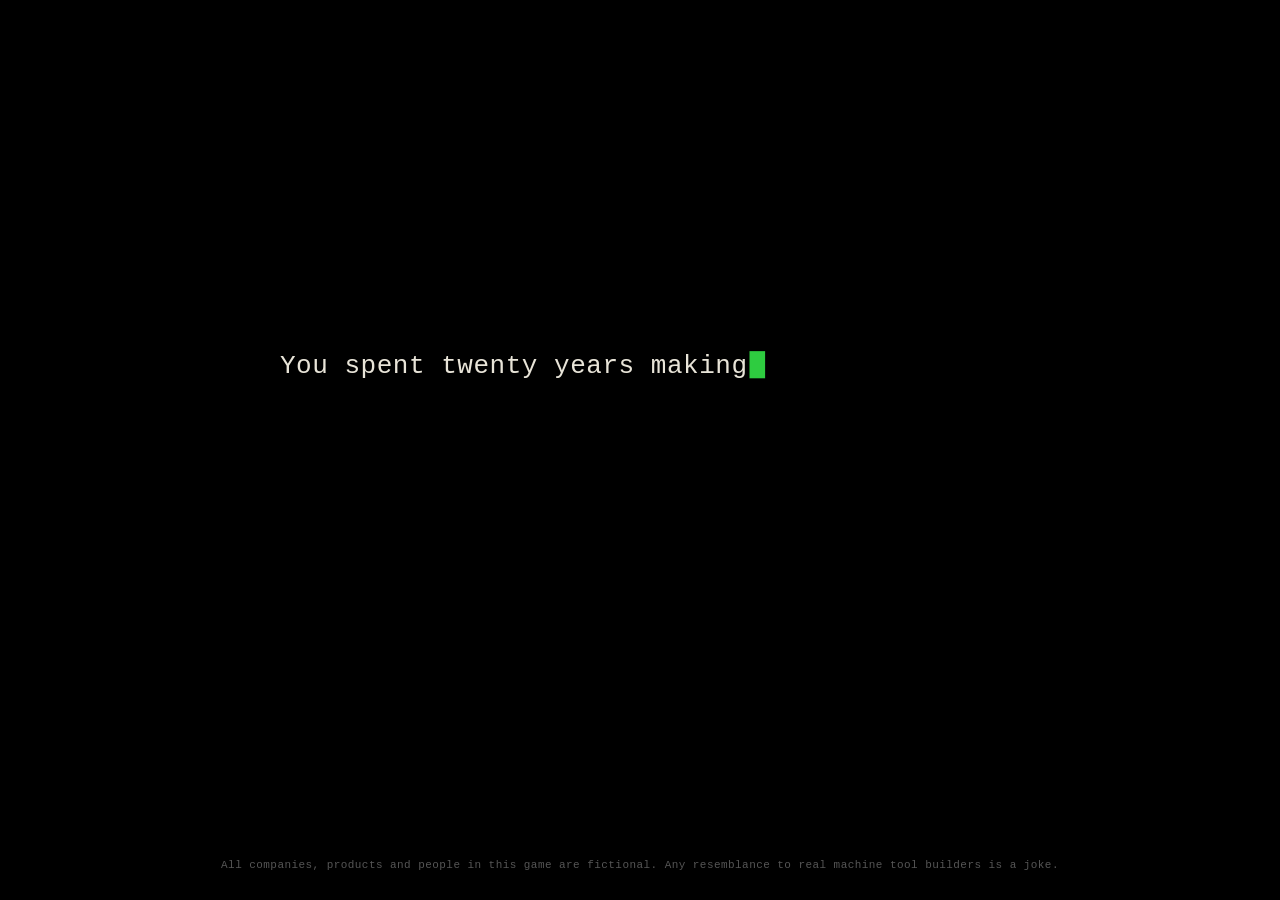
==== commit e10ed132: "Add job travellers, owner supervision and crew overtime Every live job gets a paper traveller on a c" ====
--- a/index.html
+++ b/index.html
@@ -117,6 +117,7 @@
   <p id="closingLine"></p>
   <button class="btn" id="homeBtn">LOCK UP &amp; GO HOME</button>
   <button class="btn" id="stayBtn">STAY LATE</button>
+  <button class="btn hidden" id="crewBtn">EVERYBODY STAYS (1.5×)</button>
   <p class="overlayNote">Stay late and you get more done today. Tomorrow you will be tired, and tired people press the wrong button.</p>
 </div>
 
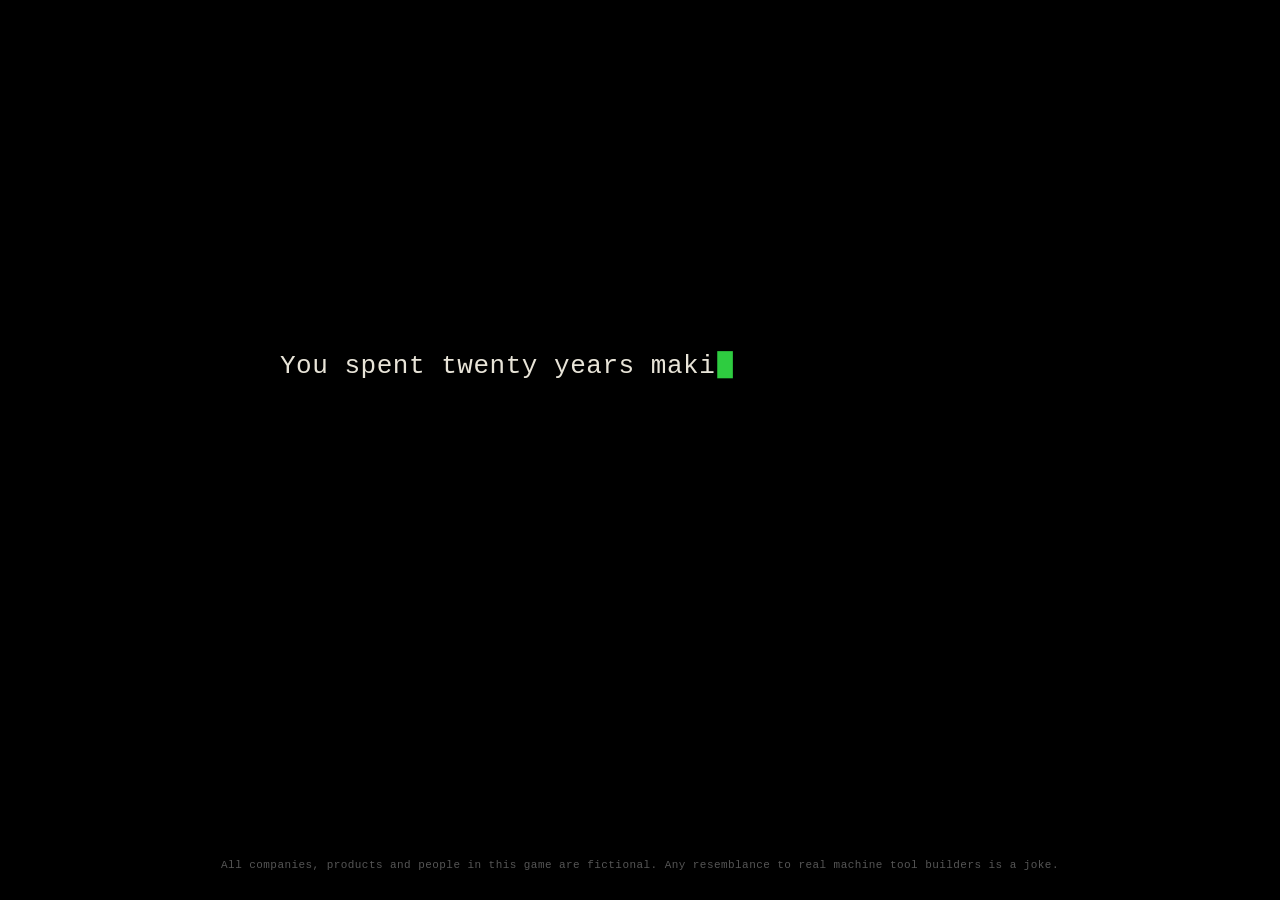
==== commit c18339db: "Add the Saturday shift before a ship date On a Friday with work due early next week the five o'clock" ====
--- a/index.html
+++ b/index.html
@@ -118,6 +118,7 @@
   <button class="btn" id="homeBtn">LOCK UP &amp; GO HOME</button>
   <button class="btn" id="stayBtn">STAY LATE</button>
   <button class="btn hidden" id="crewBtn">EVERYBODY STAYS (1.5×)</button>
+  <button class="btn hidden" id="satBtn">SATURDAY SHIFT</button>
   <p class="overlayNote">Stay late and you get more done today. Tomorrow you will be tired, and tired people press the wrong button.</p>
 </div>
 
--- a/style.css
+++ b/style.css
@@ -231,3 +231,10 @@
 .maint .note{flex:1 1 100%}
 #hint.alarm{color:#ff3b3b;font-weight:bold;animation:blink .35s steps(2) infinite}
 @keyframes blink{to{opacity:.2}}
+.boardWrap{overflow-x:auto;margin:6px 0 4px}
+.board{border-collapse:collapse;font-size:11px;white-space:nowrap}
+.board th{font-weight:normal;color:#666;padding:2px 3px;letter-spacing:.05em;background:none;border:none;text-align:center}
+.boardNote{font-size:12px;color:#555;line-height:1.6;white-space:normal;margin:4px 0 10px}
+.board td{border:1px solid #d8d2c0;padding:0;height:18px;min-width:26px}
+.board td.lane{padding:2px 6px;text-align:right;color:#333;border:none;min-width:0}
+.board td i{display:block;height:18px;line-height:18px;text-align:center;font-style:normal;color:#111;font-size:10px}
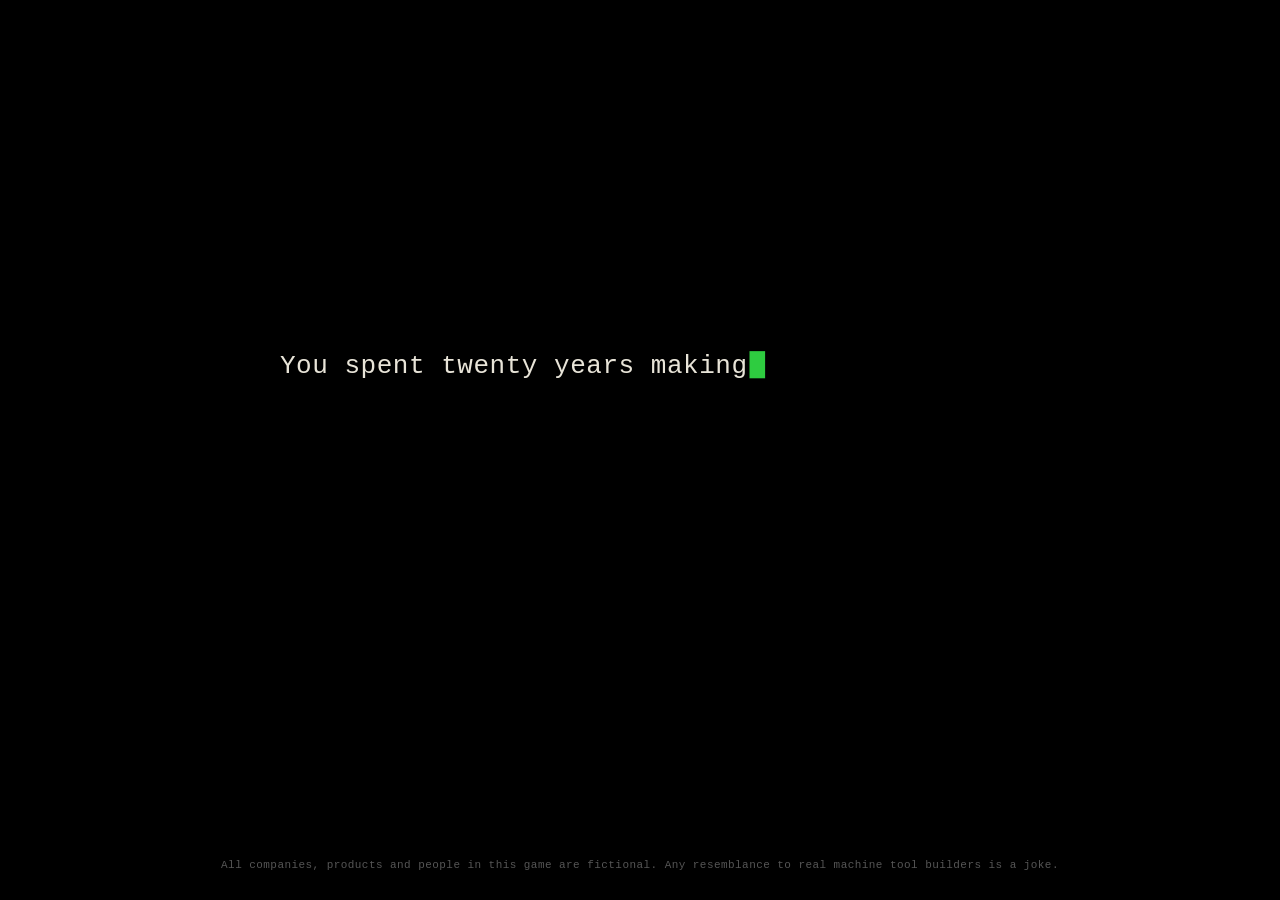
==== commit b79b8c5b: "Show work in progress, EDM sparks, coolant spray and overhead tags A block appears on the table, in " ====
--- a/index.html
+++ b/index.html
@@ -66,6 +66,7 @@
 <div id="touch"><div class="knob"></div></div>
 <div id="vignette"></div>
 <div id="bubbles"></div>
+<div id="isoTags"></div>
 
 <div id="enter" class="overlay hidden">
   <div>click to walk in</div>
--- a/style.css
+++ b/style.css
@@ -238,3 +238,10 @@
 .board td{border:1px solid #d8d2c0;padding:0;height:18px;min-width:26px}
 .board td.lane{padding:2px 6px;text-align:right;color:#333;border:none;min-width:0}
 .board td i{display:block;height:18px;line-height:18px;text-align:center;font-style:normal;color:#111;font-size:10px}
+#isoTags{position:fixed;inset:0;pointer-events:none;z-index:3;display:none}
+body.iso #isoTags{display:block}
+.isoTag{position:absolute;transform:translate(-50%,-100%);font-size:10px;letter-spacing:.06em;color:#eee;background:rgba(10,12,16,.72);padding:2px 6px;border:1px solid rgba(255,255,255,.18);white-space:nowrap}
+.isoTag.idle{border-color:#e0a020;color:#ffd27a}
+.isoTag.down{border-color:var(--red);color:#ff8a8a}
+.isoTag.run{border-color:#3fbf5f;color:#bff0c8}
+.isoTag.person{background:rgba(30,40,60,.8)}
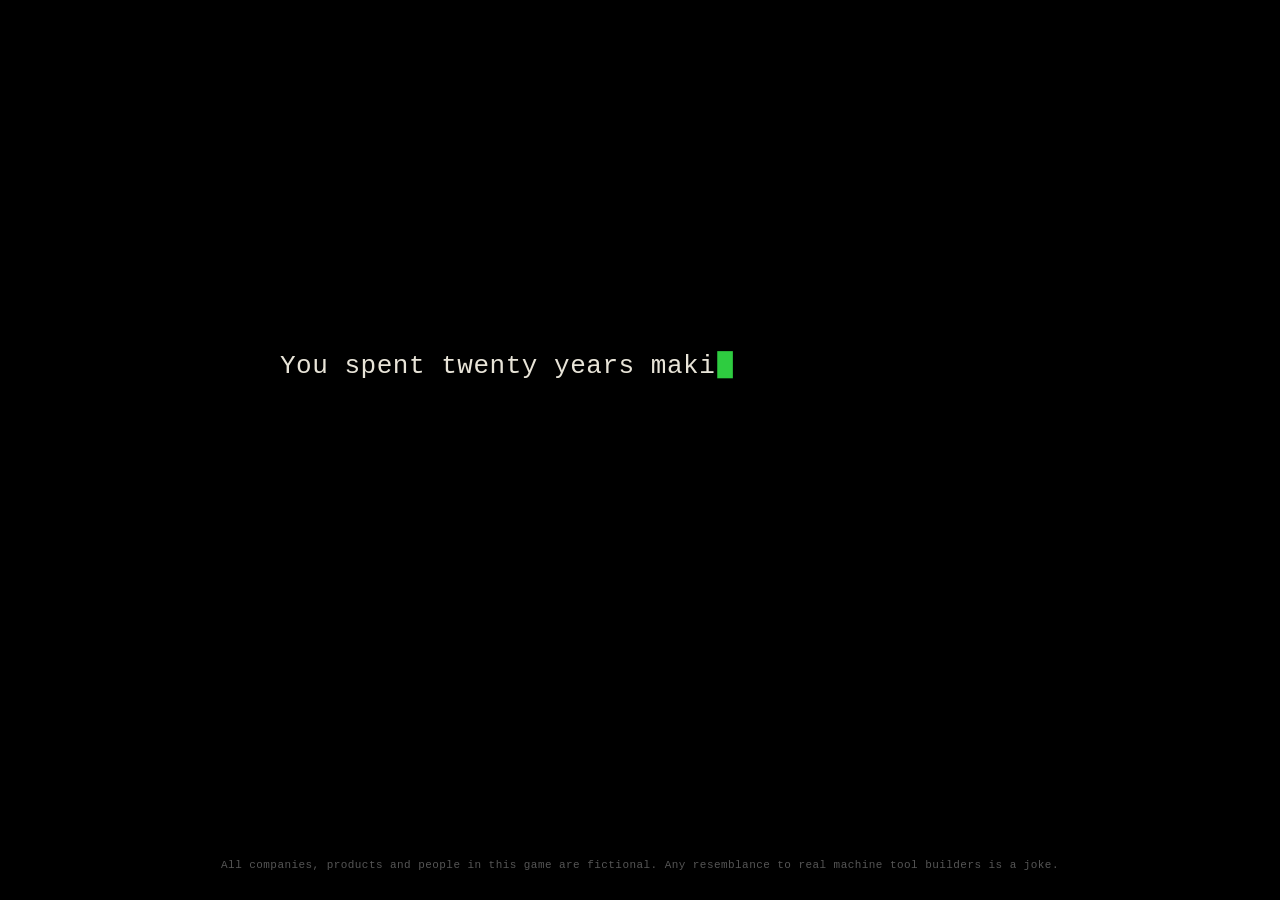
==== commit fb5dd536: "Add JobLORD shop software and let the crew notice a wrecked owner The office PC's JobLORD 2 is a thi" ====
--- a/index.html
+++ b/index.html
@@ -71,7 +71,7 @@
 <div id="enter" class="overlay hidden">
   <div>click to walk in</div>
   <small>
-    WASD walk &middot; shift run &middot; mouse look &middot; click or E to use, pick up, throw &middot; G to put it down &middot; V overhead view &middot; Tab clipboard &middot; 1 2 3 clock speed &middot; N end the day &middot; Esc pause<br>
+    WASD walk &middot; shift run &middot; mouse look &middot; click or E to use, pick up, throw &middot; G to put it down &middot; on the forklift: WASD drives, F works the forks, H honks, E gets off &middot; V overhead view &middot; Tab clipboard &middot; 1 2 3 clock speed &middot; N end the day &middot; Esc pause<br>
     on touch: left side to move, drag the right to look, tap to use
   </small>
 </div>
--- a/style.css
+++ b/style.css
@@ -232,7 +232,7 @@
 #hint.alarm{color:#ff3b3b;font-weight:bold;animation:blink .35s steps(2) infinite}
 @keyframes blink{to{opacity:.2}}
 .boardWrap{overflow-x:auto;margin:6px 0 4px}
-.board{border-collapse:collapse;font-size:11px;white-space:nowrap}
+table.board{border-collapse:collapse;font-size:11px;white-space:nowrap}
 .board th{font-weight:normal;color:#666;padding:2px 3px;letter-spacing:.05em;background:none;border:none;text-align:center}
 .boardNote{font-size:12px;color:#555;line-height:1.6;white-space:normal;margin:4px 0 10px}
 .board td{border:1px solid #d8d2c0;padding:0;height:18px;min-width:26px}
@@ -245,3 +245,18 @@
 .isoTag.down{border-color:var(--red);color:#ff8a8a}
 .isoTag.run{border-color:#3fbf5f;color:#bff0c8}
 .isoTag.person{background:rgba(30,40,60,.8)}
+
+/* to see what happens: the panel's dumb section */
+details.dumb { margin-top: 14px; border-top: 1px dashed rgba(0,0,0,.2); padding-top: 8px; }
+details.dumb summary { cursor: pointer; letter-spacing: .08em; }
+details.dumb .pacts { margin: 8px 0 4px; }
+
+/* the quote: lead time and terms */
+.leadrow { flex-basis: 100%; display: flex; gap: 14px; flex-wrap: wrap; align-items: center; font-size: 12px; margin-top: 6px; }
+.leadrow input.lead { width: 140px; }
+.leadrow label.terms { opacity: .85; }
+
+/* the bank: a cash-flow chart and a rough P&L */
+svg.cashflow { width: 100%; height: 110px; display: block; background: rgba(0,0,0,.03); border: 1px solid rgba(0,0,0,.12); }
+table.pl td { padding: 2px 6px; font-size: 12px; }
+table.pl tr.total td { border-top: 1px solid rgba(0,0,0,.3); font-weight: bold; padding-top: 4px; }
